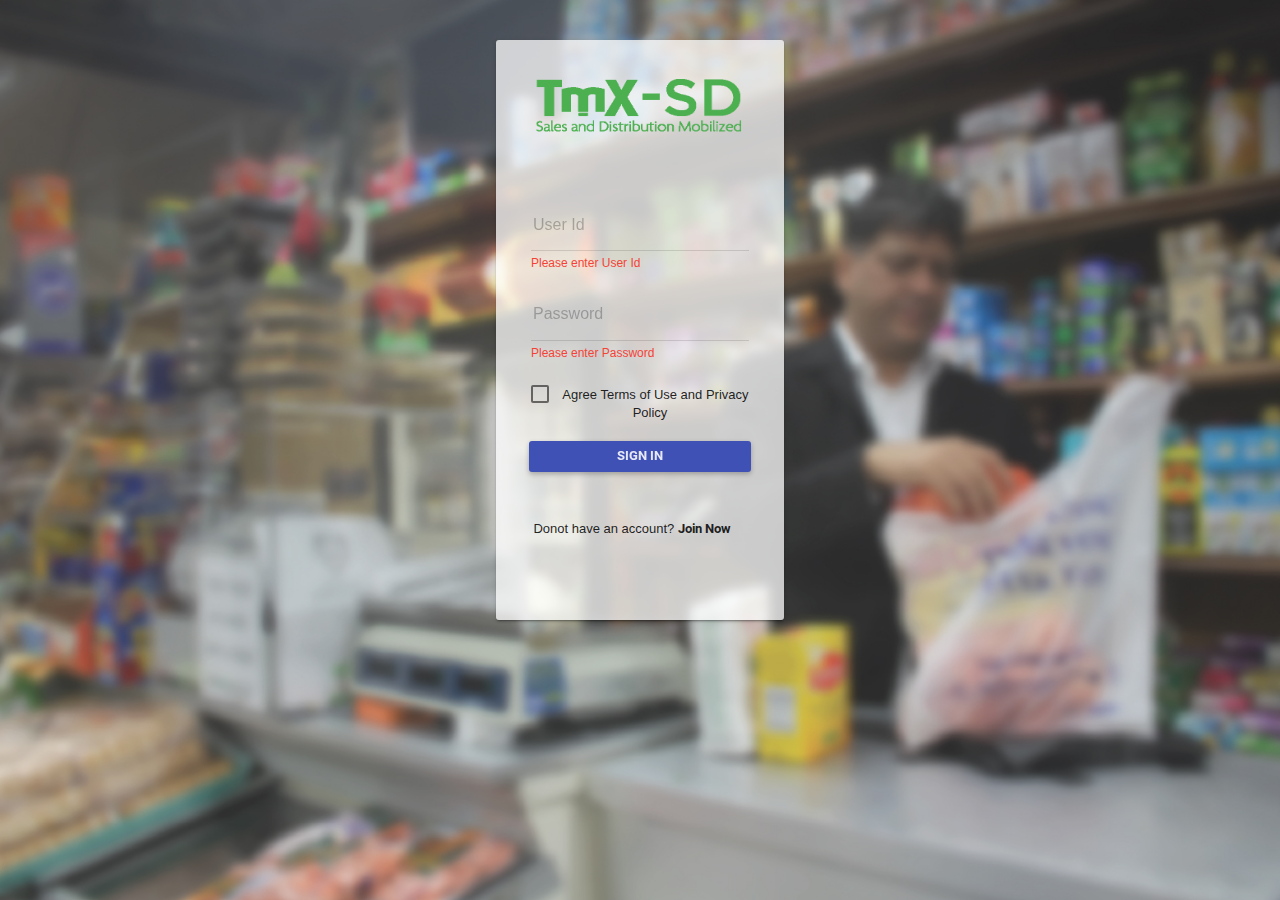
==== html/index.html @ ca8d236c "TMXUX Master File" ====
<!DOCTYPE html>
<html >

<head>
  <meta charset="utf-8" />
  <title>TMX | Responsive Web Admin App with AngularJS And Bootstrap</title>
  <meta name="description" content="app, web app, responsive, responsive layout, admin, admin panel, admin dashboard, flat, flat ui, ui kit, AngularJS, ui route, charts, widgets, components" />
  <meta name="viewport" content="width=device-width, initial-scale=1, maximum-scale=1" />


  <link rel="stylesheet" href="libs/assets/animate.css/animate.css" type="text/css" />
  <link rel="stylesheet" href="libs/assets/font-awesome/css/font-awesome.css" type="text/css" />
  <link rel="stylesheet" href="libs/jquery/waves/dist/waves.css" type="text/css" />


<script src= "scripts/angular.js"></script>
<script src= "scripts/angular-material.js"></script>
<script src= "scripts/angular-messages.js"></script>
<script src= "scripts/angular-animate.js"></script>
<script src= "scripts/angular-aria.js"></script>
  <link rel="stylesheet" href="styles/material-design-icons.css" type="text/css" />
  <link rel="stylesheet" href="styles/app.min.css" type="text/css" />
  <link rel="stylesheet" href="styles/angular-material.css" type="text/css" />

<script>
	angular.module('demoApp', ['ngMaterial', 'ngMessages'])

  /**
   *  Simple controller to build a `user` data model
   *  that will be used to databinding with `<tf-float>` directives
   */
  .controller('DemoController', function($scope) {$scope.project = {
       title:     "Technical Program Manager",
       email:     "ipsum@lorem.com",
       firstName: "",
       lastName:  "" ,
       company:   "Google" ,
       address:   "1600 Amphitheatre Pkwy" ,
       city:      "Mountain View" ,
       state:     "CA" ,
       country:   "USA" ,
       postalCode : "94043",
	   rate : ""
    };
  })
		
		
	</script>
</head>

<body ng-app="demoApp" ng-controller="DemoController" style="background: url(images/BG_shopkeeper.jpg) no-repeat top center fixed transparent; background-size: cover;">
<div class="app">
 <!-- <div  style="background: url(images/TmX-salesman.png) no-repeat; background-size: 100% 100%;background-position: center center;float:left">
  
        
        <span class="m-l inline" ></span>

    </div>
-->
  <div class="center-block w-xxl w-auto-xs p-v-md">
    <div class="p-lg panel md-whiteframe-z1 text-color m" id="mainsignindiv" style="background-color: rgba(255,255,255,0.74); display:none;">
	
	    <div class="navbar" style="background: url(images/logo-login.png) no-repeat; background-size: 100% 100%;background-position: center center;">
  
        
        <span class="m-l inline" ></span>

    </div>
      <div  class="m-b text-sm">
      <!--<button md-ink-ripple class="md-btn md-raised m-b btn-fw blue">Blue</button>-->
	  
      <div class="p-v-lg text-center">
	  
      <div id="signin" name = "sign up">  
         <form name="myform2" action="settings.html" >
         <br>
        <md-input-container>
			<label style = "text-align: left; float: left; font-size:medium;">User Id</label>
			<input type="text" name="useridsignin" ng-model="project.useridsignin" tabindex="0" required minlength="6" maxLength="12" />
			<div ng-messages="myform2.useridsignin.$error">
				<div ng-message="required">Please enter User Id</div>
				<div ng-message="minlength">Minimum 6 characters required</div>
			</div>
		</md-input-container>
		
        <md-input-container>
			<label style = "text-align: left; float: left;font-size:medium;">Password</label>
			<input type="password" name="passwordsignin" ng-model="project.passwordsignin" tabindex="0" required minlength="8" maxLength="12" />
			<div ng-messages="myform2.passwordsignin.$error">
				<div ng-message="required">Please enter Password</div>
				<div ng-message="minlength">Minimum 8 characters required</div>
			</div>
		</md-input-container>
		<br>
        <div class="m-b-md">
          <label class="md-check">
            <input type="checkbox" ng-model="agree" required><i class="indigo"></i> <a href> Agree Terms of Use and Privacy Policy</a>
          </label>
          <div class="md-form-group">
           <button type = "submit" md-ink-ripple  class="md-btn md-raised indigo btn-block p-h-md" style="width: 100%;">Sign In </button>
           </div>
        </div>
       </form>

	    <div>Donot have an account? <a href="" data-toggle="modal" data-target="#myModal" onclick="reset()"><b>Join Now</b></a> <button ui-sref="access.signin" class="md-btn"></button>
      
	  </div>
       </div> 
    </div>
      </div>

      
  </div>
<div class="modal" id="myModal1" role="dialog" aria-hidden="true">
	 <div class="modal-dialog">
                <div class="modal-content">
					<div class="modal-header green">
						<button type="button" class="close" data-dismiss="modal" aria-label="Close"><span aria-hidden="true">&times;</span></button>
						<h4 class="modal-title">Activation Code</h4>
					</div>
					<div>
							 <md-tabs md-dynamic-height md-border-bottom md-stretch-tabs md-selected="0">
								<md-content class="md-padding">
								
									<div id="activationcode" name = "sign up" style= "display:block" >   
												 <form name="myform3" class="ng-valid-max ng-dirty ng-valid-parse ng-valid-md-maxlength ng-valid-number ng-invalid ng-valid-min ng-invalid-required">
													 <br>
												   <md-input-container>
														<label style = "text-align: left; float: left;">Activation Code</label>
														<input type="text" name="companyname" ng-model="project.name" tabindex="0" required/>
														<div ng-messages="myform.companyname.$error">
															<div ng-message="required">Please enter Activation Code</div>
														</div>
													</md-input-container>
													 <div style="text-align:center;"><br>
													   <button type = "submit" md-ink-ripple data-toggle="modal" data-target="#myModal1" class="md-btn md-raised indogo btn-block p-h-md" style="display:inline; height: 20%; width: 70%;">Sign Up </button>
													  </div>
													  </form>
								
								</md-content>
							</md-tabs>
								
					</div>
				</div>
	</div>
</div>
</div>
 <div class="modal fade" id="myModal" role="dialog" aria-hidden="true">
              <div class="modal-dialog modal-sm" >
                <div class="modal-content">
                  <div class="modal-header green">
                    <button type="button" class="close" data-dismiss="modal" aria-label="Close"><span aria-hidden="true">&times;</span></button>
                    <h4 class="modal-title">Sign Up</h4>
                  </div>
                  <div>
                   
					
						    	     <md-tabs md-dynamic-height md-border-bottom md-stretch-tabs md-selected="0">
											 
												<md-content class="md-padding">
												<div id="signupwithcompany" name = "sign up" style= "display:block" >   
												 <form name="myform" class="ng-valid-max ng-dirty ng-valid-parse ng-valid-md-maxlength ng-valid-number ng-invalid ng-valid-min ng-invalid-required" onsubmit="showactivation()">
													 <br>
												   <md-input-container>
														<label style = "text-align: left; float: left; font-size: medium;">Company Name</label>
														<input type="text" name="companyname" ng-model="project.name" tabindex="0" required/>
														<div ng-messages="myform.companyname.$error">
															<div ng-message="required">Please enter company name</div>
														</div>
													</md-input-container>
												
													
													<md-input-container>
														<label style = "text-align: left; float: left; font-size: medium;">User Id</label>
														<input type="text" name="userid" ng-model="project.userid" tabindex="0" required minlength="6" maxLength="12" />
														<div ng-messages="myform.userid.$error">
															<div ng-message="required">Please enter user Id</div>
															<div ng-message="minlength">Minimum 6 characters required</div>
														</div>
													</md-input-container>
												
													
													<md-input-container>
														<label style = "text-align: left; float: left; font-size: medium;">Password</label>
														<input type="password" name="password" ng-model="project.password" tabindex="0" required minlength="8" maxLength="12" />
														<div ng-messages="myform.password.$error">
															<div ng-message="required">Please enter password</div>
															<div ng-message="minlength">Minimum 8 characters required</div>
														</div>
													</md-input-container>
													
													
													<md-input-container>
														<label style = "text-align: left; float: left; font-size: medium;">FirstName</label>
														<input type="text" name="firstname" ng-model="project.firstName" tabindex="0" required/>
														<div ng-messages="myform.firstname.$error">
															<div ng-message="required">Please enter FirstName</div>
														</div>
													</md-input-container>
													
													
												   <md-input-container>
														<label style = "text-align: left; float: left; font-size: medium;">LastName</label>
														<input type="text" name="lastname" ng-model="project.lastName" tabindex="0" required/>
														<div ng-messages="myform.lastname.$error">
															<div ng-message="required">Please enter LastName</div>
														</div>
													</md-input-container>
												
													
												   <md-input-container>
														<label style = "text-align: left; float: left; font-size: medium;">Phone No</label>
														<input type="text" name="phoneno" ng-model="project.phoneno" tabindex="0"required/>
														<div ng-messages="myform.phoneno.$error">
															<div ng-message="required">Please enter Phone No</div>
														</div>
													</md-input-container>
													<br>
													
													<div class="m-b-md">
													  <label class="md-check">
														<input type="checkbox" ng-model="agree" required><i class="indigo"></i> <a href style="font-size: 13px;"> Agree Terms of Use and Privacy Policy</a>
													  </label>
													  <div style="text-align:center;"><br>
													   <button type = "submit" md-ink-ripple class="md-btn md-raised indigo btn-block p-h-md" style="display:inline; font-size:13px; width: 70%;">Sign Up </button>
													   </div>
													</div>
												</form>
												<div style="text-align:center;">- OR -</div><br>
												<div style="text-align:center;">
												 <button md-ink-ripple onclick="ToggleFormSocial()" class="md-btn md-raised indigo btn-block p-h-md" style="background-image: url(images/signinfb.png);
													background-repeat: round; color: transparent;  width: 70%">
													Facebook Signin
												</button>
												</div>
												</div>
												
												
											<div id="signupwithsocial" name = "sign up" style= "display:none" >  
												 <form name="myform1" class="ng-valid-max ng-dirty ng-valid-parse ng-valid-md-maxlength ng-valid-number ng-invalid ng-valid-min ng-invalid-required" onsubmit="showactivation()">
												<br>
												  <div class="m-b-md">
													<img style="border-radius:40px; width:100px; height:100px; margin:0px auto;display:block;"src="images\pic_mountain.jpg" alt="Mountain View">
												</div>
												<md-input-container>
													<label style = "text-align: left; float: left; font-size: medium;">Company Name</label>
													<input type="text" name="companynameSocialForm" ng-model="project.companynameSocialForm" tabindex="0" required/>
													<div ng-messages="myform1.companynameSocialForm.$error">
														<div ng-message="required">Please enter Company Name</div>
													</div>
												</md-input-container>
												
												
												<md-input-container>
													<label style = "text-align: left; float: left; font-size: medium;">Phone No</label>
													<input type="text" name="phonenoSocialForm" ng-model="project.phonenoSocialForm" tabindex="0" required/>
													<div ng-messages="myform1.phonenoSocialForm.$error">
														<div ng-message="required">Please enter Phone No</div>
													</div>
												</md-input-container>
												
												
											   <br>
												<div class="m-b-md">
												  <label class="md-check">
													<input type="checkbox" ng-model="agree" required><i class="indigo"></i> <a href style="font-size: 13px;"> Agree Terms of Use and Privacy Policy</a>
												  </label>
												   <div style="text-align:center;"><br>
													   <button type = "submit" md-ink-ripple  class="md-btn md-raised indigo btn-block p-h-md" style="display:inline; font-size:13px; width: 70%;">Sign Up</button>
													</div>
												</div>
											   </form>
											</div>
											
											<div id="activationcode1" name = "sign up" style= "display:none" >   
												 <form name="myform3" class="ng-valid-max ng-dirty ng-valid-parse ng-valid-md-maxlength ng-valid-number ng-invalid ng-valid-min ng-invalid-required" >
													 <br>
												   <md-input-container>
														<label style = "text-align: left; float: left;  font-size: medium;">Activation Code</label>
														<input type="text" name="companyname" ng-model="project.activationcode" tabindex="0" required/>
														<div ng-messages="myform.companyname.$error">
															<div ng-message="required">Please enter Activation Code</div>
														</div>
													</md-input-container>
													 <div style="text-align:center;"><br>
													   <button md-ink-ripple class="md-btn md-raised indigo btn-block p-h-md" style="display:inline; font-size:13px; width: 70%;">Enter </button>
													  </div>
													 </form>
											</div>
								
								</md-content>
							</md-tabs>
								
			
												
										</div><!--final div -->
											
     
												 
												 </md-content>
											
											</md-tabs>
										 
 
					
						 
				
				    </div>
				
                
                </div>
          </div>
            
</div>


    



</div>

<script src="scripts/app.min.js"></script>
<script>
//alert("here");
   document.getElementById('mainsignindiv').style.display = 'block';
  function ToggleForm()
  {
   
      
    if(document.getElementById('signupwithcompany').style.display == 'none')
    {
     
      document.getElementById('signupwithcompany').style.display = 'block';
      document.getElementById('signupwithsocial').style.display = 'none';
      document.getElementById('signin').style.display = 'none'
    }
    else
      document.getElementById('signupwithcompany').style.display = 'none';
  }
  function ToggleFormSocial()
  {
   
    if(document.getElementById('signupwithsocial').style.display == 'none')
    {
     
      document.getElementById('signupwithsocial').style.display = 'block';
      document.getElementById('signupwithcompany').style.display = 'none';
      //document.getElementById('signin').style.display = 'none'
    }
    else
      document.getElementById('signupwithsocial').style.display = 'none';
  }
  function ToggleFormSignIn()
  {
   
    if(document.getElementById('signin').style.display == 'none')
    {
     
      document.getElementById('signin').style.display = 'block';
      document.getElementById('signupwithcompany').style.display = 'none';
      document.getElementById('signupwithsocial').style.display = 'none'
    }
    else
      document.getElementById('signin').style.display = 'none';
  }
  function showactivation()
  {
   
   
		document.getElementById('activationcode1').style.display = 'block';
      document.getElementById('signin').style.display = 'block';
      document.getElementById('signupwithcompany').style.display = 'none';
      document.getElementById('signupwithsocial').style.display = 'none';
	  
   
  }
  
  function reset()
  {
  //alert("here");
		document.getElementById('activationcode1').style.display = 'none';
      document.getElementById('signin').style.display = 'block';
      document.getElementById('signupwithcompany').style.display = 'block';
      document.getElementById('signupwithsocial').style.display = 'none';
  }
</script>

</body>

<!-- Mirrored from flatfull.com/themes/materil/html/signup.html by HTTrack Website Copier/3.x [XR&CO'2014], Thu, 16 Jul 2015 08:23:00 GMT -->
</html>
---- html/libs/jquery/waves/dist/waves.css ----
/*!
 * Waves v0.7.1
 * http://fian.my.id/Waves 
 * 
 * Copyright 2014 Alfiana E. Sibuea and other contributors 
 * Released under the MIT license 
 * https://github.com/fians/Waves/blob/master/LICENSE 
 */
.waves-effect {
  position: relative;
  cursor: pointer;
  display: inline-block;
  overflow: hidden;
  -webkit-user-select: none;
  -moz-user-select: none;
  -ms-user-select: none;
  user-select: none;
  -webkit-tap-highlight-color: transparent;
}
.waves-effect .waves-ripple {
  position: absolute;
  border-radius: 50%;
  width: 100px;
  height: 100px;
  margin-top: -50px;
  margin-left: -50px;
  opacity: 0;
  background: rgba(0, 0, 0, 0.2);
  background: -webkit-radial-gradient(rgba(0, 0, 0, 0.2) 0, rgba(0, 0, 0, 0.3) 40%, rgba(0, 0, 0, 0.4) 50%, rgba(0, 0, 0, 0.5) 60%, rgba(255, 255, 255, 0) 70%);
  background: -o-radial-gradient(rgba(0, 0, 0, 0.2) 0, rgba(0, 0, 0, 0.3) 40%, rgba(0, 0, 0, 0.4) 50%, rgba(0, 0, 0, 0.5) 60%, rgba(255, 255, 255, 0) 70%);
  background: -moz-radial-gradient(rgba(0, 0, 0, 0.2) 0, rgba(0, 0, 0, 0.3) 40%, rgba(0, 0, 0, 0.4) 50%, rgba(0, 0, 0, 0.5) 60%, rgba(255, 255, 255, 0) 70%);
  background: radial-gradient(rgba(0, 0, 0, 0.2) 0, rgba(0, 0, 0, 0.3) 40%, rgba(0, 0, 0, 0.4) 50%, rgba(0, 0, 0, 0.5) 60%, rgba(255, 255, 255, 0) 70%);
  -webkit-transition: all 0.5s ease-out;
  -moz-transition: all 0.5s ease-out;
  -o-transition: all 0.5s ease-out;
  transition: all 0.5s ease-out;
  -webkit-transition-property: -webkit-transform, opacity;
  -moz-transition-property: -moz-transform, opacity;
  -o-transition-property: -o-transform, opacity;
  transition-property: transform, opacity;
  -webkit-transform: scale(0) translate(0, 0);
  -moz-transform: scale(0) translate(0, 0);
  -ms-transform: scale(0) translate(0, 0);
  -o-transform: scale(0) translate(0, 0);
  transform: scale(0) translate(0, 0);
  pointer-events: none;
}
.waves-effect.waves-light .waves-ripple {
  background: rgba(255, 255, 255, 0.4);
  background: -webkit-radial-gradient(rgba(255, 255, 255, 0.2) 0, rgba(255, 255, 255, 0.3) 40%, rgba(255, 255, 255, 0.4) 50%, rgba(255, 255, 255, 0.5) 60%, rgba(255, 255, 255, 0) 70%);
  background: -o-radial-gradient(rgba(255, 255, 255, 0.2) 0, rgba(255, 255, 255, 0.3) 40%, rgba(255, 255, 255, 0.4) 50%, rgba(255, 255, 255, 0.5) 60%, rgba(255, 255, 255, 0) 70%);
  background: -moz-radial-gradient(rgba(255, 255, 255, 0.2) 0, rgba(255, 255, 255, 0.3) 40%, rgba(255, 255, 255, 0.4) 50%, rgba(255, 255, 255, 0.5) 60%, rgba(255, 255, 255, 0) 70%);
  background: radial-gradient(rgba(255, 255, 255, 0.2) 0, rgba(255, 255, 255, 0.3) 40%, rgba(255, 255, 255, 0.4) 50%, rgba(255, 255, 255, 0.5) 60%, rgba(255, 255, 255, 0) 70%);
}
.waves-effect.waves-classic .waves-ripple {
  background: rgba(0, 0, 0, 0.2);
}
.waves-effect.waves-classic.waves-light .waves-ripple {
  background: rgba(255, 255, 255, 0.4);
}
.waves-notransition {
  -webkit-transition: none !important;
  -moz-transition: none !important;
  -o-transition: none !important;
  transition: none !important;
}
.waves-button,
.waves-circle {
  -webkit-transform: translateZ(0);
  -moz-transform: translateZ(0);
  -ms-transform: translateZ(0);
  -o-transform: translateZ(0);
  transform: translateZ(0);
  -webkit-mask-image: -webkit-radial-gradient(circle, #ffffff 100%, #000000 100%);
}
.waves-button,
.waves-button:hover,
.waves-button:visited,
.waves-button-input {
  white-space: nowrap;
  vertical-align: middle;
  cursor: pointer;
  border: none;
  outline: none;
  color: inherit;
  background-color: rgba(0, 0, 0, 0);
  font-size: 1em;
  line-height: 1em;
  text-align: center;
  text-decoration: none;
  z-index: 1;
}
.waves-button {
  padding: 0.85em 1.1em;
  border-radius: 0.2em;
}
.waves-button-input {
  margin: 0;
  padding: 0.85em 1.1em;
}
.waves-input-wrapper {
  border-radius: 0.2em;
  vertical-align: bottom;
}
.waves-input-wrapper.waves-button {
  padding: 0;
}
.waves-input-wrapper .waves-button-input {
  position: relative;
  top: 0;
  left: 0;
  z-index: 1;
}
.waves-circle {
  text-align: center;
  width: 2.5em;
  height: 2.5em;
  line-height: 2.5em;
  border-radius: 50%;
}
.waves-float {
  -webkit-mask-image: none;
  -webkit-box-shadow: 0px 1px 1.5px 1px rgba(0, 0, 0, 0.12);
  box-shadow: 0px 1px 1.5px 1px rgba(0, 0, 0, 0.12);
  -webkit-transition: all 300ms;
  -moz-transition: all 300ms;
  -o-transition: all 300ms;
  transition: all 300ms;
}
.waves-float:active {
  -webkit-box-shadow: 0px 8px 20px 1px rgba(0, 0, 0, 0.3);
  box-shadow: 0px 8px 20px 1px rgba(0, 0, 0, 0.3);
}
.waves-block {
  display: block;
}
/* Firefox Bug: link not triggered */
a.waves-effect .waves-ripple {
  z-index: -1;
}
---- html/styles/material-design-icons.css ----
@font-face {
  font-family: "Material-Design-Icons";
  font-style: normal;
  font-weight: normal;
  src: url("../fonts/Material-Design-Icons0ae1.eot?-g7cqhn");
  src: url("../fonts/Material-Design-Iconsd41d.eot?#iefix-g7cqhn") format("embedded-opentype"), url("../fonts/Material-Design-Icons0ae1.woff?-g7cqhn") format("woff"), url("../fonts/Material-Design-Icons0ae1.ttf?-g7cqhn") format("truetype"), url("../fonts/Material-Design-Icons0ae1.svg?-g7cqhn#Material-Design-Icons") format("svg");
}

[class^="mdi-"],
[class*=" mdi-"] {
  font-family: "Material-Design-Icons";
  -webkit-font-smoothing: antialiased;
  font-style: normal;
  font-weight: normal;
  line-height: 1;
  text-transform: none;
  speak: none;
  font-variant: normal;
  -moz-osx-font-smoothing: grayscale;
}

.mdi-action-3d-rotation:before {
  content: "\e600";
}

.mdi-action-accessibility:before {
  content: "\e601";
}

.mdi-action-account-balance:before {
  content: "\e602";
}

.mdi-action-account-balance-wallet:before {
  content: "\e603";
}

.mdi-action-account-box:before {
  content: "\e604";
}

.mdi-action-account-child:before {
  content: "\e605";
}

.mdi-action-account-circle:before {
  content: "\e606";
}

.mdi-action-add-shopping-cart:before {
  content: "\e607";
}

.mdi-action-alarm:before {
  content: "\e608";
}

.mdi-action-alarm-add:before {
  content: "\e609";
}

.mdi-action-alarm-off:before {
  content: "\e60a";
}

.mdi-action-alarm-on:before {
  content: "\e60b";
}

.mdi-action-android:before {
  content: "\e60c";
}

.mdi-action-announcement:before {
  content: "\e60d";
}

.mdi-action-aspect-ratio:before {
  content: "\e60e";
}

.mdi-action-assessment:before {
  content: "\e60f";
}

.mdi-action-assignment:before {
  content: "\e610";
}

.mdi-action-assignment-ind:before {
  content: "\e611";
}

.mdi-action-assignment-late:before {
  content: "\e612";
}

.mdi-action-assignment-return:before {
  content: "\e613";
}

.mdi-action-assignment-returned:before {
  content: "\e614";
}

.mdi-action-assignment-turned-in:before {
  content: "\e615";
}

.mdi-action-autorenew:before {
  content: "\e616";
}

.mdi-action-backup:before {
  content: "\e617";
}

.mdi-action-book:before {
  content: "\e618";
}

.mdi-action-bookmark:before {
  content: "\e619";
}

.mdi-action-bookmark-outline:before {
  content: "\e61a";
}

.mdi-action-bug-report:before {
  content: "\e61b";
}

.mdi-action-cached:before {
  content: "\e61c";
}

.mdi-action-class:before {
  content: "\e61d";
}

.mdi-action-credit-card:before {
  content: "\e61e";
}

.mdi-action-dashboard:before {
  content: "\e61f";
}

.mdi-action-delete:before {
  content: "\e620";
}

.mdi-action-description:before {
  content: "\e621";
}

.mdi-action-dns:before {
  content: "\e622";
}

.mdi-action-done:before {
  content: "\e623";
}

.mdi-action-done-all:before {
  content: "\e624";
}

.mdi-action-event:before {
  content: "\e625";
}

.mdi-action-exit-to-app:before {
  content: "\e626";
}

.mdi-action-explore:before {
  content: "\e627";
}

.mdi-action-extension:before {
  content: "\e628";
}

.mdi-action-face-unlock:before {
  content: "\e629";
}

.mdi-action-favorite:before {
  content: "\e62a";
}

.mdi-action-favorite-outline:before {
  content: "\e62b";
}

.mdi-action-find-in-page:before {
  content: "\e62c";
}

.mdi-action-find-replace:before {
  content: "\e62d";
}

.mdi-action-flip-to-back:before {
  content: "\e62e";
}

.mdi-action-flip-to-front:before {
  content: "\e62f";
}

.mdi-action-get-app:before {
  content: "\e630";
}

.mdi-action-grade:before {
  content: "\e631";
}

.mdi-action-group-work:before {
  content: "\e632";
}

.mdi-action-help:before {
  content: "\e633";
}

.mdi-action-highlight-remove:before {
  content: "\e634";
}

.mdi-action-history:before {
  content: "\e635";
}

.mdi-action-home:before {
  content: "\e636";
}

.mdi-action-https:before {
  content: "\e637";
}

.mdi-action-info:before {
  content: "\e638";
}

.mdi-action-info-outline:before {
  content: "\e639";
}

.mdi-action-input:before {
  content: "\e63a";
}

.mdi-action-invert-colors:before {
  content: "\e63b";
}

.mdi-action-label:before {
  content: "\e63c";
}

.mdi-action-label-outline:before {
  content: "\e63d";
}

.mdi-action-language:before {
  content: "\e63e";
}

.mdi-action-launch:before {
  content: "\e63f";
}

.mdi-action-list:before {
  content: "\e640";
}

.mdi-action-lock:before {
  content: "\e641";
}

.mdi-action-lock-open:before {
  content: "\e642";
}

.mdi-action-lock-outline:before {
  content: "\e643";
}

.mdi-action-loyalty:before {
  content: "\e644";
}

.mdi-action-markunread-mailbox:before {
  content: "\e645";
}

.mdi-action-note-add:before {
  content: "\e646";
}

.mdi-action-open-in-browser:before {
  content: "\e647";
}

.mdi-action-open-in-new:before {
  content: "\e648";
}

.mdi-action-open-with:before {
  content: "\e649";
}

.mdi-action-pageview:before {
  content: "\e64a";
}

.mdi-action-payment:before {
  content: "\e64b";
}

.mdi-action-perm-camera-mic:before {
  content: "\e64c";
}

.mdi-action-perm-contact-cal:before {
  content: "\e64d";
}

.mdi-action-perm-data-setting:before {
  content: "\e64e";
}

.mdi-action-perm-device-info:before {
  content: "\e64f";
}

.mdi-action-perm-identity:before {
  content: "\e650";
}

.mdi-action-perm-media:before {
  content: "\e651";
}

.mdi-action-perm-phone-msg:before {
  content: "\e652";
}

.mdi-action-perm-scan-wifi:before {
  content: "\e653";
}

.mdi-action-picture-in-picture:before {
  content: "\e654";
}

.mdi-action-polymer:before {
  content: "\e655";
}

.mdi-action-print:before {
  content: "\e656";
}

.mdi-action-query-builder:before {
  content: "\e657";
}

.mdi-action-question-answer:before {
  content: "\e658";
}

.mdi-action-receipt:before {
  content: "\e659";
}

.mdi-action-redeem:before {
  content: "\e65a";
}

.mdi-action-report-problem:before {
  content: "\e65b";
}

.mdi-action-restore:before {
  content: "\e65c";
}

.mdi-action-room:before {
  content: "\e65d";
}

.mdi-action-schedule:before {
  content: "\e65e";
}

.mdi-action-search:before {
  content: "\e65f";
}

.mdi-action-settings:before {
  content: "\e660";
}

.mdi-action-settings-applications:before {
  content: "\e661";
}

.mdi-action-settings-backup-restore:before {
  content: "\e662";
}

.mdi-action-settings-bluetooth:before {
  content: "\e663";
}

.mdi-action-settings-cell:before {
  content: "\e664";
}

.mdi-action-settings-display:before {
  content: "\e665";
}

.mdi-action-settings-ethernet:before {
  content: "\e666";
}

.mdi-action-settings-input-antenna:before {
  content: "\e667";
}

.mdi-action-settings-input-component:before {
  content: "\e668";
}

.mdi-action-settings-input-composite:before {
  content: "\e669";
}

.mdi-action-settings-input-hdmi:before {
  content: "\e66a";
}

.mdi-action-settings-input-svideo:before {
  content: "\e66b";
}

.mdi-action-settings-overscan:before {
  content: "\e66c";
}

.mdi-action-settings-phone:before {
  content: "\e66d";
}

.mdi-action-settings-power:before {
  content: "\e66e";
}

.mdi-action-settings-remote:before {
  content: "\e66f";
}

.mdi-action-settings-voice:before {
  content: "\e670";
}

.mdi-action-shop:before {
  content: "\e671";
}

.mdi-action-shopping-basket:before {
  content: "\e672";
}

.mdi-action-shopping-cart:before {
  content: "\e673";
}

.mdi-action-shop-two:before {
  content: "\e674";
}

.mdi-action-speaker-notes:before {
  content: "\e675";
}

.mdi-action-spellcheck:before {
  content: "\e676";
}

.mdi-action-star-rate:before {
  content: "\e677";
}

.mdi-action-stars:before {
  content: "\e678";
}

.mdi-action-store:before {
  content: "\e679";
}

.mdi-action-subject:before {
  content: "\e67a";
}

.mdi-action-swap-horiz:before {
  content: "\e67b";
}

.mdi-action-swap-vert:before {
  content: "\e67c";
}

.mdi-action-swap-vert-circle:before {
  content: "\e67d";
}

.mdi-action-system-update-tv:before {
  content: "\e67e";
}

.mdi-action-tab:before {
  content: "\e67f";
}

.mdi-action-tab-unselected:before {
  content: "\e680";
}

.mdi-action-theaters:before {
  content: "\e681";
}

.mdi-action-thumb-down:before {
  content: "\e682";
}

.mdi-action-thumbs-up-down:before {
  content: "\e683";
}

.mdi-action-thumb-up:before {
  content: "\e684";
}

.mdi-action-toc:before {
  content: "\e685";
}

.mdi-action-today:before {
  content: "\e686";
}

.mdi-action-track-changes:before {
  content: "\e687";
}

.mdi-action-translate:before {
  content: "\e688";
}

.mdi-action-trending-down:before {
  content: "\e689";
}

.mdi-action-trending-neutral:before {
  content: "\e68a";
}

.mdi-action-trending-up:before {
  content: "\e68b";
}

.mdi-action-turned-in:before {
  content: "\e68c";
}

.mdi-action-turned-in-not:before {
  content: "\e68d";
}

.mdi-action-verified-user:before {
  content: "\e68e";
}

.mdi-action-view-agenda:before {
  content: "\e68f";
}

.mdi-action-view-array:before {
  content: "\e690";
}

.mdi-action-view-carousel:before {
  content: "\e691";
}

.mdi-action-view-column:before {
  content: "\e692";
}

.mdi-action-view-day:before {
  content: "\e693";
}

.mdi-action-view-headline:before {
  content: "\e694";
}

.mdi-action-view-list:before {
  content: "\e695";
}

.mdi-action-view-module:before {
  content: "\e696";
}

.mdi-action-view-quilt:before {
  content: "\e697";
}

.mdi-action-view-stream:before {
  content: "\e698";
}

.mdi-action-view-week:before {
  content: "\e699";
}

.mdi-action-visibility:before {
  content: "\e69a";
}

.mdi-action-visibility-off:before {
  content: "\e69b";
}

.mdi-action-wallet-giftcard:before {
  content: "\e69c";
}

.mdi-action-wallet-membership:before {
  content: "\e69d";
}

.mdi-action-wallet-travel:before {
  content: "\e69e";
}

.mdi-action-work:before {
  content: "\e69f";
}

.mdi-alert-error:before {
  content: "\e6a0";
}

.mdi-alert-warning:before {
  content: "\e6a1";
}

.mdi-av-album:before {
  content: "\e6a2";
}

.mdi-av-timer:before {
  content: "\e6a3";
}

.mdi-av-closed-caption:before {
  content: "\e6a4";
}

.mdi-av-equalizer:before {
  content: "\e6a5";
}

.mdi-av-explicit:before {
  content: "\e6a6";
}

.mdi-av-fast-forward:before {
  content: "\e6a7";
}

.mdi-av-fast-rewind:before {
  content: "\e6a8";
}

.mdi-av-games:before {
  content: "\e6a9";
}

.mdi-av-hearing:before {
  content: "\e6aa";
}

.mdi-av-high-quality:before {
  content: "\e6ab";
}

.mdi-av-loop:before {
  content: "\e6ac";
}

.mdi-av-mic:before {
  content: "\e6ad";
}

.mdi-av-mic-none:before {
  content: "\e6ae";
}

.mdi-av-mic-off:before {
  content: "\e6af";
}

.mdi-av-movie:before {
  content: "\e6b0";
}

.mdi-av-my-library-add:before {
  content: "\e6b1";
}

.mdi-av-my-library-books:before {
  content: "\e6b2";
}

.mdi-av-my-library-music:before {
  content: "\e6b3";
}

.mdi-av-new-releases:before {
  content: "\e6b4";
}

.mdi-av-not-interested:before {
  content: "\e6b5";
}

.mdi-av-pause:before {
  content: "\e6b6";
}

.mdi-av-pause-circle-fill:before {
  content: "\e6b7";
}

.mdi-av-pause-circle-outline:before {
  content: "\e6b8";
}

.mdi-av-play-arrow:before {
  content: "\e6b9";
}

.mdi-av-play-circle-fill:before {
  content: "\e6ba";
}

.mdi-av-play-circle-outline:before {
  content: "\e6bb";
}

.mdi-av-playlist-add:before {
  content: "\e6bc";
}

.mdi-av-play-shopping-bag:before {
  content: "\e6bd";
}

.mdi-av-queue:before {
  content: "\e6be";
}

.mdi-av-queue-music:before {
  content: "\e6bf";
}

.mdi-av-radio:before {
  content: "\e6c0";
}

.mdi-av-recent-actors:before {
  content: "\e6c1";
}

.mdi-av-repeat:before {
  content: "\e6c2";
}

.mdi-av-repeat-one:before {
  content: "\e6c3";
}

.mdi-av-replay:before {
  content: "\e6c4";
}

.mdi-av-shuffle:before {
  content: "\e6c5";
}

.mdi-av-skip-next:before {
  content: "\e6c6";
}

.mdi-av-skip-previous:before {
  content: "\e6c7";
}

.mdi-av-snooze:before {
  content: "\e6c8";
}

.mdi-av-stop:before {
  content: "\e6c9";
}

.mdi-av-subtitles:before {
  content: "\e6ca";
}

.mdi-av-surround-sound:before {
  content: "\e6cb";
}

.mdi-av-videocam:before {
  content: "\e6cc";
}

.mdi-av-videocam-off:before {
  content: "\e6cd";
}

.mdi-av-video-collection:before {
  content: "\e6ce";
}

.mdi-av-volume-down:before {
  content: "\e6cf";
}

.mdi-av-volume-mute:before {
  content: "\e6d0";
}

.mdi-av-volume-off:before {
  content: "\e6d1";
}

.mdi-av-volume-up:before {
  content: "\e6d2";
}

.mdi-av-web:before {
  content: "\e6d3";
}

.mdi-communication-business:before {
  content: "\e6d4";
}

.mdi-communication-call:before {
  content: "\e6d5";
}

.mdi-communication-call-end:before {
  content: "\e6d6";
}

.mdi-communication-call-made:before {
  content: "\e6d7";
}

.mdi-communication-call-merge:before {
  content: "\e6d8";
}

.mdi-communication-call-missed:before {
  content: "\e6d9";
}

.mdi-communication-call-received:before {
  content: "\e6da";
}

.mdi-communication-call-split:before {
  content: "\e6db";
}

.mdi-communication-chat:before {
  content: "\e6dc";
}

.mdi-communication-clear-all:before {
  content: "\e6dd";
}

.mdi-communication-comment:before {
  content: "\e6de";
}

.mdi-communication-contacts:before {
  content: "\e6df";
}

.mdi-communication-dialer-sip:before {
  content: "\e6e0";
}

.mdi-communication-dialpad:before {
  content: "\e6e1";
}

.mdi-communication-dnd-on:before {
  content: "\e6e2";
}

.mdi-communication-email:before {
  content: "\e6e3";
}

.mdi-communication-forum:before {
  content: "\e6e4";
}

.mdi-communication-import-export:before {
  content: "\e6e5";
}

.mdi-communication-invert-colors-off:before {
  content: "\e6e6";
}

.mdi-communication-invert-colors-on:before {
  content: "\e6e7";
}

.mdi-communication-live-help:before {
  content: "\e6e8";
}

.mdi-communication-location-off:before {
  content: "\e6e9";
}

.mdi-communication-location-on:before {
  content: "\e6ea";
}

.mdi-communication-message:before {
  content: "\e6eb";
}

.mdi-communication-messenger:before {
  content: "\e6ec";
}

.mdi-communication-no-sim:before {
  content: "\e6ed";
}

.mdi-communication-phone:before {
  content: "\e6ee";
}

.mdi-communication-portable-wifi-off:before {
  content: "\e6ef";
}

.mdi-communication-quick-contacts-dialer:before {
  content: "\e6f0";
}

.mdi-communication-quick-contacts-mail:before {
  content: "\e6f1";
}

.mdi-communication-ring-volume:before {
  content: "\e6f2";
}

.mdi-communication-stay-current-landscape:before {
  content: "\e6f3";
}

.mdi-communication-stay-current-portrait:before {
  content: "\e6f4";
}

.mdi-communication-stay-primary-landscape:before {
  content: "\e6f5";
}

.mdi-communication-stay-primary-portrait:before {
  content: "\e6f6";
}

.mdi-communication-swap-calls:before {
  content: "\e6f7";
}

.mdi-communication-textsms:before {
  content: "\e6f8";
}

.mdi-communication-voicemail:before {
  content: "\e6f9";
}

.mdi-communication-vpn-key:before {
  content: "\e6fa";
}

.mdi-content-add:before {
  content: "\e6fb";
}

.mdi-content-add-box:before {
  content: "\e6fc";
}

.mdi-content-add-circle:before {
  content: "\e6fd";
}

.mdi-content-add-circle-outline:before {
  content: "\e6fe";
}

.mdi-content-archive:before {
  content: "\e6ff";
}

.mdi-content-backspace:before {
  content: "\e700";
}

.mdi-content-block:before {
  content: "\e701";
}

.mdi-content-clear:before {
  content: "\e702";
}

.mdi-content-content-copy:before {
  content: "\e703";
}

.mdi-content-content-cut:before {
  content: "\e704";
}

.mdi-content-content-paste:before {
  content: "\e705";
}

.mdi-content-create:before {
  content: "\e706";
}

.mdi-content-drafts:before {
  content: "\e707";
}

.mdi-content-filter-list:before {
  content: "\e708";
}

.mdi-content-flag:before {
  content: "\e709";
}

.mdi-content-forward:before {
  content: "\e70a";
}

.mdi-content-gesture:before {
  content: "\e70b";
}

.mdi-content-inbox:before {
  content: "\e70c";
}

.mdi-content-link:before {
  content: "\e70d";
}

.mdi-content-mail:before {
  content: "\e70e";
}

.mdi-content-markunread:before {
  content: "\e70f";
}

.mdi-content-redo:before {
  content: "\e710";
}

.mdi-content-remove:before {
  content: "\e711";
}

.mdi-content-remove-circle:before {
  content: "\e712";
}

.mdi-content-remove-circle-outline:before {
  content: "\e713";
}

.mdi-content-reply:before {
  content: "\e714";
}

.mdi-content-reply-all:before {
  content: "\e715";
}

.mdi-content-report:before {
  content: "\e716";
}

.mdi-content-save:before {
  content: "\e717";
}

.mdi-content-select-all:before {
  content: "\e718";
}

.mdi-content-send:before {
  content: "\e719";
}

.mdi-content-sort:before {
  content: "\e71a";
}

.mdi-content-text-format:before {
  content: "\e71b";
}

.mdi-content-undo:before {
  content: "\e71c";
}

.mdi-device-access-alarm:before {
  content: "\e71d";
}

.mdi-device-access-alarms:before {
  content: "\e71e";
}

.mdi-device-access-time:before {
  content: "\e71f";
}

.mdi-device-add-alarm:before {
  content: "\e720";
}

.mdi-device-airplanemode-off:before {
  content: "\e721";
}

.mdi-device-airplanemode-on:before {
  content: "\e722";
}

.mdi-device-battery-20:before {
  content: "\e723";
}

.mdi-device-battery-30:before {
  content: "\e724";
}

.mdi-device-battery-50:before {
  content: "\e725";
}

.mdi-device-battery-60:before {
  content: "\e726";
}

.mdi-device-battery-80:before {
  content: "\e727";
}

.mdi-device-battery-90:before {
  content: "\e728";
}

.mdi-device-battery-alert:before {
  content: "\e729";
}

.mdi-device-battery-charging-20:before {
  content: "\e72a";
}

.mdi-device-battery-charging-30:before {
  content: "\e72b";
}

.mdi-device-battery-charging-50:before {
  content: "\e72c";
}

.mdi-device-battery-charging-60:before {
  content: "\e72d";
}

.mdi-device-battery-charging-80:before {
  content: "\e72e";
}

.mdi-device-battery-charging-90:before {
  content: "\e72f";
}

.mdi-device-battery-charging-full:before {
  content: "\e730";
}

.mdi-device-battery-full:before {
  content: "\e731";
}

.mdi-device-battery-std:before {
  content: "\e732";
}

.mdi-device-battery-unknown:before {
  content: "\e733";
}

.mdi-device-bluetooth:before {
  content: "\e734";
}

.mdi-device-bluetooth-connected:before {
  content: "\e735";
}

.mdi-device-bluetooth-disabled:before {
  content: "\e736";
}

.mdi-device-bluetooth-searching:before {
  content: "\e737";
}

.mdi-device-brightness-auto:before {
  content: "\e738";
}

.mdi-device-brightness-high:before {
  content: "\e739";
}

.mdi-device-brightness-low:before {
  content: "\e73a";
}

.mdi-device-brightness-medium:before {
  content: "\e73b";
}

.mdi-device-data-usage:before {
  content: "\e73c";
}

.mdi-device-developer-mode:before {
  content: "\e73d";
}

.mdi-device-devices:before {
  content: "\e73e";
}

.mdi-device-dvr:before {
  content: "\e73f";
}

.mdi-device-gps-fixed:before {
  content: "\e740";
}

.mdi-device-gps-not-fixed:before {
  content: "\e741";
}

.mdi-device-gps-off:before {
  content: "\e742";
}

.mdi-device-location-disabled:before {
  content: "\e743";
}

.mdi-device-location-searching:before {
  content: "\e744";
}

.mdi-device-multitrack-audio:before {
  content: "\e745";
}

.mdi-device-network-cell:before {
  content: "\e746";
}

.mdi-device-network-wifi:before {
  content: "\e747";
}

.mdi-device-nfc:before {
  content: "\e748";
}

.mdi-device-now-wallpaper:before {
  content: "\e749";
}

.mdi-device-now-widgets:before {
  content: "\e74a";
}

.mdi-device-screen-lock-landscape:before {
  content: "\e74b";
}

.mdi-device-screen-lock-portrait:before {
  content: "\e74c";
}

.mdi-device-screen-lock-rotation:before {
  content: "\e74d";
}

.mdi-device-screen-rotation:before {
  content: "\e74e";
}

.mdi-device-sd-storage:before {
  content: "\e74f";
}

.mdi-device-settings-system-daydream:before {
  content: "\e750";
}

.mdi-device-signal-cellular-0-bar:before {
  content: "\e751";
}

.mdi-device-signal-cellular-1-bar:before {
  content: "\e752";
}

.mdi-device-signal-cellular-2-bar:before {
  content: "\e753";
}

.mdi-device-signal-cellular-3-bar:before {
  content: "\e754";
}

.mdi-device-signal-cellular-4-bar:before {
  content: "\e755";
}

.mdi-device-signal-cellular-connected-no-internet-0-bar:before {
  content: "\e756";
}

.mdi-device-signal-cellular-connected-no-internet-1-bar:before {
  content: "\e757";
}

.mdi-device-signal-cellular-connected-no-internet-2-bar:before {
  content: "\e758";
}

.mdi-device-signal-cellular-connected-no-internet-3-bar:before {
  content: "\e759";
}

.mdi-device-signal-cellular-connected-no-internet-4-bar:before {
  content: "\e75a";
}

.mdi-device-signal-cellular-no-sim:before {
  content: "\e75b";
}

.mdi-device-signal-cellular-null:before {
  content: "\e75c";
}

.mdi-device-signal-cellular-off:before {
  content: "\e75d";
}

.mdi-device-signal-wifi-0-bar:before {
  content: "\e75e";
}

.mdi-device-signal-wifi-1-bar:before {
  content: "\e75f";
}

.mdi-device-signal-wifi-2-bar:before {
  content: "\e760";
}

.mdi-device-signal-wifi-3-bar:before {
  content: "\e761";
}

.mdi-device-signal-wifi-4-bar:before {
  content: "\e762";
}

.mdi-device-signal-wifi-off:before {
  content: "\e763";
}

.mdi-device-storage:before {
  content: "\e764";
}

.mdi-device-usb:before {
  content: "\e765";
}

.mdi-device-wifi-lock:before {
  content: "\e766";
}

.mdi-device-wifi-tethering:before {
  content: "\e767";
}

.mdi-editor-attach-file:before {
  content: "\e768";
}

.mdi-editor-attach-money:before {
  content: "\e769";
}

.mdi-editor-border-all:before {
  content: "\e76a";
}

.mdi-editor-border-bottom:before {
  content: "\e76b";
}

.mdi-editor-border-clear:before {
  content: "\e76c";
}

.mdi-editor-border-color:before {
  content: "\e76d";
}

.mdi-editor-border-horizontal:before {
  content: "\e76e";
}

.mdi-editor-border-inner:before {
  content: "\e76f";
}

.mdi-editor-border-left:before {
  content: "\e770";
}

.mdi-editor-border-outer:before {
  content: "\e771";
}

.mdi-editor-border-right:before {
  content: "\e772";
}

.mdi-editor-border-style:before {
  content: "\e773";
}

.mdi-editor-border-top:before {
  content: "\e774";
}

.mdi-editor-border-vertical:before {
  content: "\e775";
}

.mdi-editor-format-align-center:before {
  content: "\e776";
}

.mdi-editor-format-align-justify:before {
  content: "\e777";
}

.mdi-editor-format-align-left:before {
  content: "\e778";
}

.mdi-editor-format-align-right:before {
  content: "\e779";
}

.mdi-editor-format-bold:before {
  content: "\e77a";
}

.mdi-editor-format-clear:before {
  content: "\e77b";
}

.mdi-editor-format-color-fill:before {
  content: "\e77c";
}

.mdi-editor-format-color-reset:before {
  content: "\e77d";
}

.mdi-editor-format-color-text:before {
  content: "\e77e";
}

.mdi-editor-format-indent-decrease:before {
  content: "\e77f";
}

.mdi-editor-format-indent-increase:before {
  content: "\e780";
}

.mdi-editor-format-italic:before {
  content: "\e781";
}

.mdi-editor-format-line-spacing:before {
  content: "\e782";
}

.mdi-editor-format-list-bulleted:before {
  content: "\e783";
}

.mdi-editor-format-list-numbered:before {
  content: "\e784";
}

.mdi-editor-format-paint:before {
  content: "\e785";
}

.mdi-editor-format-quote:before {
  content: "\e786";
}

.mdi-editor-format-size:before {
  content: "\e787";
}

.mdi-editor-format-strikethrough:before {
  content: "\e788";
}

.mdi-editor-format-textdirection-l-to-r:before {
  content: "\e789";
}

.mdi-editor-format-textdirection-r-to-l:before {
  content: "\e78a";
}

.mdi-editor-format-underline:before {
  content: "\e78b";
}

.mdi-editor-functions:before {
  content: "\e78c";
}

.mdi-editor-insert-chart:before {
  content: "\e78d";
}

.mdi-editor-insert-comment:before {
  content: "\e78e";
}

.mdi-editor-insert-drive-file:before {
  content: "\e78f";
}

.mdi-editor-insert-emoticon:before {
  content: "\e790";
}

.mdi-editor-insert-invitation:before {
  content: "\e791";
}

.mdi-editor-insert-link:before {
  content: "\e792";
}

.mdi-editor-insert-photo:before {
  content: "\e793";
}

.mdi-editor-merge-type:before {
  content: "\e794";
}

.mdi-editor-mode-comment:before {
  content: "\e795";
}

.mdi-editor-mode-edit:before {
  content: "\e796";
}

.mdi-editor-publish:before {
  content: "\e797";
}

.mdi-editor-vertical-align-bottom:before {
  content: "\e798";
}

.mdi-editor-vertical-align-center:before {
  content: "\e799";
}

.mdi-editor-vertical-align-top:before {
  content: "\e79a";
}

.mdi-editor-wrap-text:before {
  content: "\e79b";
}

.mdi-file-attachment:before {
  content: "\e79c";
}

.mdi-file-cloud:before {
  content: "\e79d";
}

.mdi-file-cloud-circle:before {
  content: "\e79e";
}

.mdi-file-cloud-done:before {
  content: "\e79f";
}

.mdi-file-cloud-download:before {
  content: "\e7a0";
}

.mdi-file-cloud-off:before {
  content: "\e7a1";
}

.mdi-file-cloud-queue:before {
  content: "\e7a2";
}

.mdi-file-cloud-upload:before {
  content: "\e7a3";
}

.mdi-file-file-download:before {
  content: "\e7a4";
}

.mdi-file-file-upload:before {
  content: "\e7a5";
}

.mdi-file-folder:before {
  content: "\e7a6";
}

.mdi-file-folder-open:before {
  content: "\e7a7";
}

.mdi-file-folder-shared:before {
  content: "\e7a8";
}

.mdi-hardware-cast:before {
  content: "\e7a9";
}

.mdi-hardware-cast-connected:before {
  content: "\e7aa";
}

.mdi-hardware-computer:before {
  content: "\e7ab";
}

.mdi-hardware-desktop-mac:before {
  content: "\e7ac";
}

.mdi-hardware-desktop-windows:before {
  content: "\e7ad";
}

.mdi-hardware-dock:before {
  content: "\e7ae";
}

.mdi-hardware-gamepad:before {
  content: "\e7af";
}

.mdi-hardware-headset:before {
  content: "\e7b0";
}

.mdi-hardware-headset-mic:before {
  content: "\e7b1";
}

.mdi-hardware-keyboard:before {
  content: "\e7b2";
}

.mdi-hardware-keyboard-alt:before {
  content: "\e7b3";
}

.mdi-hardware-keyboard-arrow-down:before {
  content: "\e7b4";
}

.mdi-hardware-keyboard-arrow-left:before {
  content: "\e7b5";
}

.mdi-hardware-keyboard-arrow-right:before {
  content: "\e7b6";
}

.mdi-hardware-keyboard-arrow-up:before {
  content: "\e7b7";
}

.mdi-hardware-keyboard-backspace:before {
  content: "\e7b8";
}

.mdi-hardware-keyboard-capslock:before {
  content: "\e7b9";
}

.mdi-hardware-keyboard-control:before {
  content: "\e7ba";
}

.mdi-hardware-keyboard-hide:before {
  content: "\e7bb";
}

.mdi-hardware-keyboard-return:before {
  content: "\e7bc";
}

.mdi-hardware-keyboard-tab:before {
  content: "\e7bd";
}

.mdi-hardware-keyboard-voice:before {
  content: "\e7be";
}

.mdi-hardware-laptop:before {
  content: "\e7bf";
}

.mdi-hardware-laptop-chromebook:before {
  content: "\e7c0";
}

.mdi-hardware-laptop-mac:before {
  content: "\e7c1";
}

.mdi-hardware-laptop-windows:before {
  content: "\e7c2";
}

.mdi-hardware-memory:before {
  content: "\e7c3";
}

.mdi-hardware-mouse:before {
  content: "\e7c4";
}

.mdi-hardware-phone-android:before {
  content: "\e7c5";
}

.mdi-hardware-phone-iphone:before {
  content: "\e7c6";
}

.mdi-hardware-phonelink:before {
  content: "\e7c7";
}

.mdi-hardware-phonelink-off:before {
  content: "\e7c8";
}

.mdi-hardware-security:before {
  content: "\e7c9";
}

.mdi-hardware-sim-card:before {
  content: "\e7ca";
}

.mdi-hardware-smartphone:before {
  content: "\e7cb";
}

.mdi-hardware-speaker:before {
  content: "\e7cc";
}

.mdi-hardware-tablet:before {
  content: "\e7cd";
}

.mdi-hardware-tablet-android:before {
  content: "\e7ce";
}

.mdi-hardware-tablet-mac:before {
  content: "\e7cf";
}

.mdi-hardware-tv:before {
  content: "\e7d0";
}

.mdi-hardware-watch:before {
  content: "\e7d1";
}

.mdi-image-add-to-photos:before {
  content: "\e7d2";
}

.mdi-image-adjust:before {
  content: "\e7d3";
}

.mdi-image-assistant-photo:before {
  content: "\e7d4";
}

.mdi-image-audiotrack:before {
  content: "\e7d5";
}

.mdi-image-blur-circular:before {
  content: "\e7d6";
}

.mdi-image-blur-linear:before {
  content: "\e7d7";
}

.mdi-image-blur-off:before {
  content: "\e7d8";
}

.mdi-image-blur-on:before {
  content: "\e7d9";
}

.mdi-image-brightness-1:before {
  content: "\e7da";
}

.mdi-image-brightness-2:before {
  content: "\e7db";
}

.mdi-image-brightness-3:before {
  content: "\e7dc";
}

.mdi-image-brightness-4:before {
  content: "\e7dd";
}

.mdi-image-brightness-5:before {
  content: "\e7de";
}

.mdi-image-brightness-6:before {
  content: "\e7df";
}

.mdi-image-brightness-7:before {
  content: "\e7e0";
}

.mdi-image-brush:before {
  content: "\e7e1";
}

.mdi-image-camera:before {
  content: "\e7e2";
}

.mdi-image-camera-alt:before {
  content: "\e7e3";
}

.mdi-image-camera-front:before {
  content: "\e7e4";
}

.mdi-image-camera-rear:before {
  content: "\e7e5";
}

.mdi-image-camera-roll:before {
  content: "\e7e6";
}

.mdi-image-center-focus-strong:before {
  content: "\e7e7";
}

.mdi-image-center-focus-weak:before {
  content: "\e7e8";
}

.mdi-image-collections:before {
  content: "\e7e9";
}

.mdi-image-colorize:before {
  content: "\e7ea";
}

.mdi-image-color-lens:before {
  content: "\e7eb";
}

.mdi-image-compare:before {
  content: "\e7ec";
}

.mdi-image-control-point:before {
  content: "\e7ed";
}

.mdi-image-control-point-duplicate:before {
  content: "\e7ee";
}

.mdi-image-crop:before {
  content: "\e7ef";
}

.mdi-image-crop-3-2:before {
  content: "\e7f0";
}

.mdi-image-crop-5-4:before {
  content: "\e7f1";
}

.mdi-image-crop-7-5:before {
  content: "\e7f2";
}

.mdi-image-crop-16-9:before {
  content: "\e7f3";
}

.mdi-image-crop-din:before {
  content: "\e7f4";
}

.mdi-image-crop-free:before {
  content: "\e7f5";
}

.mdi-image-crop-landscape:before {
  content: "\e7f6";
}

.mdi-image-crop-original:before {
  content: "\e7f7";
}

.mdi-image-crop-portrait:before {
  content: "\e7f8";
}

.mdi-image-crop-square:before {
  content: "\e7f9";
}

.mdi-image-dehaze:before {
  content: "\e7fa";
}

.mdi-image-details:before {
  content: "\e7fb";
}

.mdi-image-edit:before {
  content: "\e7fc";
}

.mdi-image-exposure:before {
  content: "\e7fd";
}

.mdi-image-exposure-minus-1:before {
  content: "\e7fe";
}

.mdi-image-exposure-minus-2:before {
  content: "\e7ff";
}

.mdi-image-exposure-plus-1:before {
  content: "\e800";
}

.mdi-image-exposure-plus-2:before {
  content: "\e801";
}

.mdi-image-exposure-zero:before {
  content: "\e802";
}

.mdi-image-filter:before {
  content: "\e803";
}

.mdi-image-filter-1:before {
  content: "\e804";
}

.mdi-image-filter-2:before {
  content: "\e805";
}

.mdi-image-filter-3:before {
  content: "\e806";
}

.mdi-image-filter-4:before {
  content: "\e807";
}

.mdi-image-filter-5:before {
  content: "\e808";
}

.mdi-image-filter-6:before {
  content: "\e809";
}

.mdi-image-filter-7:before {
  content: "\e80a";
}

.mdi-image-filter-8:before {
  content: "\e80b";
}

.mdi-image-filter-9:before {
  content: "\e80c";
}

.mdi-image-filter-9-plus:before {
  content: "\e80d";
}

.mdi-image-filter-b-and-w:before {
  content: "\e80e";
}

.mdi-image-filter-center-focus:before {
  content: "\e80f";
}

.mdi-image-filter-drama:before {
  content: "\e810";
}

.mdi-image-filter-frames:before {
  content: "\e811";
}

.mdi-image-filter-hdr:before {
  content: "\e812";
}

.mdi-image-filter-none:before {
  content: "\e813";
}

.mdi-image-filter-tilt-shift:before {
  content: "\e814";
}

.mdi-image-filter-vintage:before {
  content: "\e815";
}

.mdi-image-flare:before {
  content: "\e816";
}

.mdi-image-flash-auto:before {
  content: "\e817";
}

.mdi-image-flash-off:before {
  content: "\e818";
}

.mdi-image-flash-on:before {
  content: "\e819";
}

.mdi-image-flip:before {
  content: "\e81a";
}

.mdi-image-gradient:before {
  content: "\e81b";
}

.mdi-image-grain:before {
  content: "\e81c";
}

.mdi-image-grid-off:before {
  content: "\e81d";
}

.mdi-image-grid-on:before {
  content: "\e81e";
}

.mdi-image-hdr-off:before {
  content: "\e81f";
}

.mdi-image-hdr-on:before {
  content: "\e820";
}

.mdi-image-hdr-strong:before {
  content: "\e821";
}

.mdi-image-hdr-weak:before {
  content: "\e822";
}

.mdi-image-healing:before {
  content: "\e823";
}

.mdi-image-image:before {
  content: "\e824";
}

.mdi-image-image-aspect-ratio:before {
  content: "\e825";
}

.mdi-image-iso:before {
  content: "\e826";
}

.mdi-image-landscape:before {
  content: "\e827";
}

.mdi-image-leak-add:before {
  content: "\e828";
}

.mdi-image-leak-remove:before {
  content: "\e829";
}

.mdi-image-lens:before {
  content: "\e82a";
}

.mdi-image-looks:before {
  content: "\e82b";
}

.mdi-image-looks-3:before {
  content: "\e82c";
}

.mdi-image-looks-4:before {
  content: "\e82d";
}

.mdi-image-looks-5:before {
  content: "\e82e";
}

.mdi-image-looks-6:before {
  content: "\e82f";
}

.mdi-image-looks-one:before {
  content: "\e830";
}

.mdi-image-looks-two:before {
  content: "\e831";
}

.mdi-image-loupe:before {
  content: "\e832";
}

.mdi-image-movie-creation:before {
  content: "\e833";
}

.mdi-image-nature:before {
  content: "\e834";
}

.mdi-image-nature-people:before {
  content: "\e835";
}

.mdi-image-navigate-before:before {
  content: "\e836";
}

.mdi-image-navigate-next:before {
  content: "\e837";
}

.mdi-image-palette:before {
  content: "\e838";
}

.mdi-image-panorama:before {
  content: "\e839";
}

.mdi-image-panorama-fisheye:before {
  content: "\e83a";
}

.mdi-image-panorama-horizontal:before {
  content: "\e83b";
}

.mdi-image-panorama-vertical:before {
  content: "\e83c";
}

.mdi-image-panorama-wide-angle:before {
  content: "\e83d";
}

.mdi-image-photo:before {
  content: "\e83e";
}

.mdi-image-photo-album:before {
  content: "\e83f";
}

.mdi-image-photo-camera:before {
  content: "\e840";
}

.mdi-image-photo-library:before {
  content: "\e841";
}

.mdi-image-portrait:before {
  content: "\e842";
}

.mdi-image-remove-red-eye:before {
  content: "\e843";
}

.mdi-image-rotate-left:before {
  content: "\e844";
}

.mdi-image-rotate-right:before {
  content: "\e845";
}

.mdi-image-slideshow:before {
  content: "\e846";
}

.mdi-image-straighten:before {
  content: "\e847";
}

.mdi-image-style:before {
  content: "\e848";
}

.mdi-image-switch-camera:before {
  content: "\e849";
}

.mdi-image-switch-video:before {
  content: "\e84a";
}

.mdi-image-tag-faces:before {
  content: "\e84b";
}

.mdi-image-texture:before {
  content: "\e84c";
}

.mdi-image-timelapse:before {
  content: "\e84d";
}

.mdi-image-timer:before {
  content: "\e84e";
}

.mdi-image-timer-3:before {
  content: "\e84f";
}

.mdi-image-timer-10:before {
  content: "\e850";
}

.mdi-image-timer-auto:before {
  content: "\e851";
}

.mdi-image-timer-off:before {
  content: "\e852";
}

.mdi-image-tonality:before {
  content: "\e853";
}

.mdi-image-transform:before {
  content: "\e854";
}

.mdi-image-tune:before {
  content: "\e855";
}

.mdi-image-wb-auto:before {
  content: "\e856";
}

.mdi-image-wb-cloudy:before {
  content: "\e857";
}

.mdi-image-wb-incandescent:before {
  content: "\e858";
}

.mdi-image-wb-irradescent:before {
  content: "\e859";
}

.mdi-image-wb-sunny:before {
  content: "\e85a";
}

.mdi-maps-beenhere:before {
  content: "\e85b";
}

.mdi-maps-directions:before {
  content: "\e85c";
}

.mdi-maps-directions-bike:before {
  content: "\e85d";
}

.mdi-maps-directions-bus:before {
  content: "\e85e";
}

.mdi-maps-directions-car:before {
  content: "\e85f";
}

.mdi-maps-directions-ferry:before {
  content: "\e860";
}

.mdi-maps-directions-subway:before {
  content: "\e861";
}

.mdi-maps-directions-train:before {
  content: "\e862";
}

.mdi-maps-directions-transit:before {
  content: "\e863";
}

.mdi-maps-directions-walk:before {
  content: "\e864";
}

.mdi-maps-flight:before {
  content: "\e865";
}

.mdi-maps-hotel:before {
  content: "\e866";
}

.mdi-maps-layers:before {
  content: "\e867";
}

.mdi-maps-layers-clear:before {
  content: "\e868";
}

.mdi-maps-local-airport:before {
  content: "\e869";
}

.mdi-maps-local-atm:before {
  content: "\e86a";
}

.mdi-maps-local-attraction:before {
  content: "\e86b";
}

.mdi-maps-local-bar:before {
  content: "\e86c";
}

.mdi-maps-local-cafe:before {
  content: "\e86d";
}

.mdi-maps-local-car-wash:before {
  content: "\e86e";
}

.mdi-maps-local-convenience-store:before {
  content: "\e86f";
}

.mdi-maps-local-drink:before {
  content: "\e870";
}

.mdi-maps-local-florist:before {
  content: "\e871";
}

.mdi-maps-local-gas-station:before {
  content: "\e872";
}

.mdi-maps-local-grocery-store:before {
  content: "\e873";
}

.mdi-maps-local-hospital:before {
  content: "\e874";
}

.mdi-maps-local-hotel:before {
  content: "\e875";
}

.mdi-maps-local-laundry-service:before {
  content: "\e876";
}

.mdi-maps-local-library:before {
  content: "\e877";
}

.mdi-maps-local-mall:before {
  content: "\e878";
}

.mdi-maps-local-movies:before {
  content: "\e879";
}

.mdi-maps-local-offer:before {
  content: "\e87a";
}

.mdi-maps-local-parking:before {
  content: "\e87b";
}

.mdi-maps-local-pharmacy:before {
  content: "\e87c";
}

.mdi-maps-local-phone:before {
  content: "\e87d";
}

.mdi-maps-local-pizza:before {
  content: "\e87e";
}

.mdi-maps-local-play:before {
  content: "\e87f";
}

.mdi-maps-local-post-office:before {
  content: "\e880";
}

.mdi-maps-local-print-shop:before {
  content: "\e881";
}

.mdi-maps-local-restaurant:before {
  content: "\e882";
}

.mdi-maps-local-see:before {
  content: "\e883";
}

.mdi-maps-local-shipping:before {
  content: "\e884";
}

.mdi-maps-local-taxi:before {
  content: "\e885";
}

.mdi-maps-location-history:before {
  content: "\e886";
}

.mdi-maps-map:before {
  content: "\e887";
}

.mdi-maps-my-location:before {
  content: "\e888";
}

.mdi-maps-navigation:before {
  content: "\e889";
}

.mdi-maps-pin-drop:before {
  content: "\e88a";
}

.mdi-maps-place:before {
  content: "\e88b";
}

.mdi-maps-rate-review:before {
  content: "\e88c";
}

.mdi-maps-restaurant-menu:before {
  content: "\e88d";
}

.mdi-maps-satellite:before {
  content: "\e88e";
}

.mdi-maps-store-mall-directory:before {
  content: "\e88f";
}

.mdi-maps-terrain:before {
  content: "\e890";
}

.mdi-maps-traffic:before {
  content: "\e891";
}

.mdi-navigation-apps:before {
  content: "\e892";
}

.mdi-navigation-arrow-back:before {
  content: "\e893";
}

.mdi-navigation-arrow-drop-down:before {
  content: "\e894";
}

.mdi-navigation-arrow-drop-down-circle:before {
  content: "\e895";
}

.mdi-navigation-arrow-drop-up:before {
  content: "\e896";
}

.mdi-navigation-arrow-forward:before {
  content: "\e897";
}

.mdi-navigation-cancel:before {
  content: "\e898";
}

.mdi-navigation-check:before {
  content: "\e899";
}

.mdi-navigation-chevron-left:before {
  content: "\e89a";
}

.mdi-navigation-chevron-right:before {
  content: "\e89b";
}

.mdi-navigation-close:before {
  content: "\e89c";
}

.mdi-navigation-expand-less:before {
  content: "\e89d";
}

.mdi-navigation-expand-more:before {
  content: "\e89e";
}

.mdi-navigation-fullscreen:before {
  content: "\e89f";
}

.mdi-navigation-fullscreen-exit:before {
  content: "\e8a0";
}

.mdi-navigation-menu:before {
  content: "\e8a1";
}

.mdi-navigation-more-horiz:before {
  content: "\e8a2";
}

.mdi-navigation-more-vert:before {
  content: "\e8a3";
}

.mdi-navigation-refresh:before {
  content: "\e8a4";
}

.mdi-navigation-unfold-less:before {
  content: "\e8a5";
}

.mdi-navigation-unfold-more:before {
  content: "\e8a6";
}

.mdi-notification-adb:before {
  content: "\e8a7";
}

.mdi-notification-bluetooth-audio:before {
  content: "\e8a8";
}

.mdi-notification-disc-full:before {
  content: "\e8a9";
}

.mdi-notification-dnd-forwardslash:before {
  content: "\e8aa";
}

.mdi-notification-do-not-disturb:before {
  content: "\e8ab";
}

.mdi-notification-drive-eta:before {
  content: "\e8ac";
}

.mdi-notification-event-available:before {
  content: "\e8ad";
}

.mdi-notification-event-busy:before {
  content: "\e8ae";
}

.mdi-notification-event-note:before {
  content: "\e8af";
}

.mdi-notification-folder-special:before {
  content: "\e8b0";
}

.mdi-notification-mms:before {
  content: "\e8b1";
}

.mdi-notification-more:before {
  content: "\e8b2";
}

.mdi-notification-network-locked:before {
  content: "\e8b3";
}

.mdi-notification-phone-bluetooth-speaker:before {
  content: "\e8b4";
}

.mdi-notification-phone-forwarded:before {
  content: "\e8b5";
}

.mdi-notification-phone-in-talk:before {
  content: "\e8b6";
}

.mdi-notification-phone-locked:before {
  content: "\e8b7";
}

.mdi-notification-phone-missed:before {
  content: "\e8b8";
}

.mdi-notification-phone-paused:before {
  content: "\e8b9";
}

.mdi-notification-play-download:before {
  content: "\e8ba";
}

.mdi-notification-play-install:before {
  content: "\e8bb";
}

.mdi-notification-sd-card:before {
  content: "\e8bc";
}

.mdi-notification-sim-card-alert:before {
  content: "\e8bd";
}

.mdi-notification-sms:before {
  content: "\e8be";
}

.mdi-notification-sms-failed:before {
  content: "\e8bf";
}

.mdi-notification-sync:before {
  content: "\e8c0";
}

.mdi-notification-sync-disabled:before {
  content: "\e8c1";
}

.mdi-notification-sync-problem:before {
  content: "\e8c2";
}

.mdi-notification-system-update:before {
  content: "\e8c3";
}

.mdi-notification-tap-and-play:before {
  content: "\e8c4";
}

.mdi-notification-time-to-leave:before {
  content: "\e8c5";
}

.mdi-notification-vibration:before {
  content: "\e8c6";
}

.mdi-notification-voice-chat:before {
  content: "\e8c7";
}

.mdi-notification-vpn-lock:before {
  content: "\e8c8";
}

.mdi-social-cake:before {
  content: "\e8c9";
}

.mdi-social-domain:before {
  content: "\e8ca";
}

.mdi-social-group:before {
  content: "\e8cb";
}

.mdi-social-group-add:before {
  content: "\e8cc";
}

.mdi-social-location-city:before {
  content: "\e8cd";
}

.mdi-social-mood:before {
  content: "\e8ce";
}

.mdi-social-notifications:before {
  content: "\e8cf";
}

.mdi-social-notifications-none:before {
  content: "\e8d0";
}

.mdi-social-notifications-off:before {
  content: "\e8d1";
}

.mdi-social-notifications-on:before {
  content: "\e8d2";
}

.mdi-social-notifications-paused:before {
  content: "\e8d3";
}

.mdi-social-pages:before {
  content: "\e8d4";
}

.mdi-social-party-mode:before {
  content: "\e8d5";
}

.mdi-social-people:before {
  content: "\e8d6";
}

.mdi-social-people-outline:before {
  content: "\e8d7";
}

.mdi-social-person:before {
  content: "\e8d8";
}

.mdi-social-person-add:before {
  content: "\e8d9";
}

.mdi-social-person-outline:before {
  content: "\e8da";
}

.mdi-social-plus-one:before {
  content: "\e8db";
}

.mdi-social-poll:before {
  content: "\e8dc";
}

.mdi-social-public:before {
  content: "\e8dd";
}

.mdi-social-school:before {
  content: "\e8de";
}

.mdi-social-share:before {
  content: "\e8df";
}

.mdi-social-whatshot:before {
  content: "\e8e0";
}

.mdi-toggle-check-box:before {
  content: "\e8e1";
}

.mdi-toggle-check-box-outline-blank:before {
  content: "\e8e2";
}

.mdi-toggle-radio-button-off:before {
  content: "\e8e3";
}

.mdi-toggle-radio-button-on:before {
  content: "\e8e4";
}
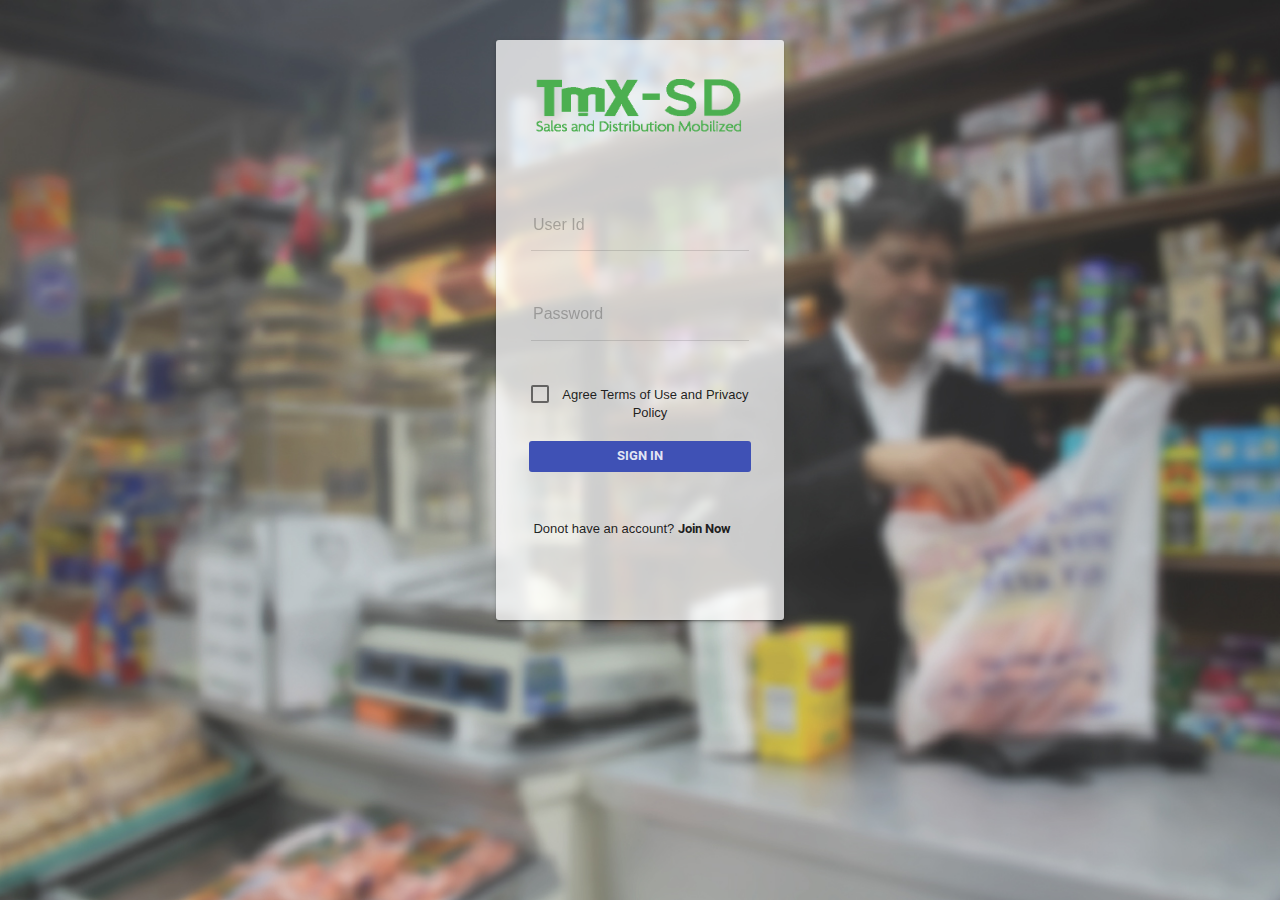
==== commit 5d10089c: "Changes in Index.html" ====
--- a/html/index.html
+++ b/html/index.html
@@ -77,7 +77,7 @@
         <md-input-container>
 			<label style = "text-align: left; float: left; font-size:medium;">User Id</label>
 			<input type="text" name="useridsignin" ng-model="project.useridsignin" tabindex="0" required minlength="6" maxLength="12" />
-			<div ng-messages="myform2.useridsignin.$error">
+			<div ng-messages="myform2.useridsignin.$error" ng-if='myform2.useridsignin.$dirty'>
 				<div ng-message="required">Please enter User Id</div>
 				<div ng-message="minlength">Minimum 6 characters required</div>
 			</div>
@@ -86,7 +86,7 @@
         <md-input-container>
 			<label style = "text-align: left; float: left;font-size:medium;">Password</label>
 			<input type="password" name="passwordsignin" ng-model="project.passwordsignin" tabindex="0" required minlength="8" maxLength="12" />
-			<div ng-messages="myform2.passwordsignin.$error">
+			<div ng-messages="myform2.passwordsignin.$error" ng-if='myform2.passwordsignin.$dirty'>
 				<div ng-message="required">Please enter Password</div>
 				<div ng-message="minlength">Minimum 8 characters required</div>
 			</div>
@@ -97,7 +97,7 @@
             <input type="checkbox" ng-model="agree" required><i class="indigo"></i> <a href> Agree Terms of Use and Privacy Policy</a>
           </label>
           <div class="md-form-group">
-           <button type = "submit" md-ink-ripple  class="md-btn md-raised indigo btn-block p-h-md" style="width: 100%;">Sign In </button>
+           <button type = "submit" md-ink-ripple  class="md-btn indigo btn-block p-h-md" style="width: 100%;">Sign In </button>
            </div>
         </div>
        </form>
@@ -111,42 +111,10 @@
 
       
   </div>
-<div class="modal" id="myModal1" role="dialog" aria-hidden="true">
-	 <div class="modal-dialog">
-                <div class="modal-content">
-					<div class="modal-header green">
-						<button type="button" class="close" data-dismiss="modal" aria-label="Close"><span aria-hidden="true">&times;</span></button>
-						<h4 class="modal-title">Activation Code</h4>
-					</div>
-					<div>
-							 <md-tabs md-dynamic-height md-border-bottom md-stretch-tabs md-selected="0">
-								<md-content class="md-padding">
-								
-									<div id="activationcode" name = "sign up" style= "display:block" >   
-												 <form name="myform3" class="ng-valid-max ng-dirty ng-valid-parse ng-valid-md-maxlength ng-valid-number ng-invalid ng-valid-min ng-invalid-required">
-													 <br>
-												   <md-input-container>
-														<label style = "text-align: left; float: left;">Activation Code</label>
-														<input type="text" name="companyname" ng-model="project.name" tabindex="0" required/>
-														<div ng-messages="myform.companyname.$error">
-															<div ng-message="required">Please enter Activation Code</div>
-														</div>
-													</md-input-container>
-													 <div style="text-align:center;"><br>
-													   <button type = "submit" md-ink-ripple data-toggle="modal" data-target="#myModal1" class="md-btn md-raised indogo btn-block p-h-md" style="display:inline; height: 20%; width: 70%;">Sign Up </button>
-													  </div>
-													  </form>
-								
-								</md-content>
-							</md-tabs>
-								
-					</div>
-				</div>
-	</div>
-</div>
+
 </div>
  <div class="modal fade" id="myModal" role="dialog" aria-hidden="true">
-              <div class="modal-dialog modal-sm" >
+              <div class="modal-dialog" >
                 <div class="modal-content">
                   <div class="modal-header green">
                     <button type="button" class="close" data-dismiss="modal" aria-label="Close"><span aria-hidden="true">&times;</span></button>
@@ -161,60 +129,65 @@
 												<div id="signupwithcompany" name = "sign up" style= "display:block" >   
 												 <form name="myform" class="ng-valid-max ng-dirty ng-valid-parse ng-valid-md-maxlength ng-valid-number ng-invalid ng-valid-min ng-invalid-required" onsubmit="showactivation()">
 													 <br>
-												   <md-input-container>
+                                                     <div layout layout-sm="column">
+												   <md-input-container style="  margin: 0 60px 0 10px;">
+														<label style = "text-align: left; float: left; font-size: medium;">User Id</label>
+														<input type="text" name="userid" ng-model="project.name" tabindex="0" required/>
+                                                       <div ng-messages='myform.userid.$error' ng-if='myform.userid.$dirty'>
+                                                            <div ng-message='required'>Please Enter User Id</div>
+                                                        </div>
+													</md-input-container>
+												
+													
+													<md-input-container style="  margin: 0 0px 0 10px;">
+														<label style = "text-align: left; float: left; font-size: medium; margin: 0 10px 0 10px;">Password</label>
+														<input type="password" name="password" ng-model="project.password" tabindex="0" required minlength="6" maxLength="12" />
+														<div ng-messages="myform.password.$error" ng-if='myform.password.$dirty'>
+															<div ng-message="required">Please enter Password</div>
+															<div ng-message="minlength">Minimum 6 characters required</div>
+														</div>
+													</md-input-container>
+												</div>
+													
+													 <div layout layout-sm="column">
+												   <md-input-container style="  margin: 0 60px 0 10px;">
+														<label style = "text-align: left; float: left; font-size: medium;">First Name</label>
+														<input type="text" name="firstname" ng-model="project.firstname" tabindex="0" required/>
+														<div ng-messages="myform.firstname.$error" ng-if='myform.firstname.$dirty'>
+															<div ng-message="required">Please enter First Name</div>
+														</div>
+													</md-input-container>
+												
+													
+													<md-input-container style="  margin: 0 0px 0 10px;">
+														<label style = "text-align: left; float: left; font-size: medium; margin: 0 10px 0 10px;">Last Name</label>
+														<input type="text" name="lastname" ng-model="project.lastname" tabindex="0" required minlength="6" maxLength="12" />
+														<div ng-messages="myform.lastname.$error" ng-if='myform.lastname.$dirty'>
+															<div ng-message="required">Please enter Last Name</div>
+															<div ng-message="minlength">Minimum 6 characters required</div>
+														</div>
+													</md-input-container>
+												</div>
+													
+												   <div layout layout-sm="column">
+												   <md-input-container style="  margin: 0 60px 0 10px;">
 														<label style = "text-align: left; float: left; font-size: medium;">Company Name</label>
-														<input type="text" name="companyname" ng-model="project.name" tabindex="0" required/>
-														<div ng-messages="myform.companyname.$error">
-															<div ng-message="required">Please enter company name</div>
-														</div>
-													</md-input-container>
-												
-													
-													<md-input-container>
-														<label style = "text-align: left; float: left; font-size: medium;">User Id</label>
-														<input type="text" name="userid" ng-model="project.userid" tabindex="0" required minlength="6" maxLength="12" />
-														<div ng-messages="myform.userid.$error">
-															<div ng-message="required">Please enter user Id</div>
+														<input type="text" name="companyname" ng-model="project.companyname" tabindex="0" required/>
+														<div ng-messages="myform.companyname.$error" ng-if='myform.companyname.$dirty'>
+															<div ng-message="required">Please enter Company Name</div>
+														</div>
+													</md-input-container>
+												
+													
+													<md-input-container style="  margin: 0 0px 0 10px;">
+														<label style = "text-align: left; float: left; font-size: medium; margin: 0 10px 0 10px;">Phone No</label>
+														<input type="text" name="phoneno" ng-model="project.phoneno" tabindex="0" required minlength="6" maxLength="12" />
+														<div ng-messages="myform.phoneno.$error"  ng-if='myform.phoneno.$dirty'>
+															<div ng-message="required">Please enter Phone No</div>
 															<div ng-message="minlength">Minimum 6 characters required</div>
 														</div>
 													</md-input-container>
-												
-													
-													<md-input-container>
-														<label style = "text-align: left; float: left; font-size: medium;">Password</label>
-														<input type="password" name="password" ng-model="project.password" tabindex="0" required minlength="8" maxLength="12" />
-														<div ng-messages="myform.password.$error">
-															<div ng-message="required">Please enter password</div>
-															<div ng-message="minlength">Minimum 8 characters required</div>
-														</div>
-													</md-input-container>
-													
-													
-													<md-input-container>
-														<label style = "text-align: left; float: left; font-size: medium;">FirstName</label>
-														<input type="text" name="firstname" ng-model="project.firstName" tabindex="0" required/>
-														<div ng-messages="myform.firstname.$error">
-															<div ng-message="required">Please enter FirstName</div>
-														</div>
-													</md-input-container>
-													
-													
-												   <md-input-container>
-														<label style = "text-align: left; float: left; font-size: medium;">LastName</label>
-														<input type="text" name="lastname" ng-model="project.lastName" tabindex="0" required/>
-														<div ng-messages="myform.lastname.$error">
-															<div ng-message="required">Please enter LastName</div>
-														</div>
-													</md-input-container>
-												
-													
-												   <md-input-container>
-														<label style = "text-align: left; float: left; font-size: medium;">Phone No</label>
-														<input type="text" name="phoneno" ng-model="project.phoneno" tabindex="0"required/>
-														<div ng-messages="myform.phoneno.$error">
-															<div ng-message="required">Please enter Phone No</div>
-														</div>
-													</md-input-container>
+												</div>
 													<br>
 													
 													<div class="m-b-md">
@@ -222,14 +195,14 @@
 														<input type="checkbox" ng-model="agree" required><i class="indigo"></i> <a href style="font-size: 13px;"> Agree Terms of Use and Privacy Policy</a>
 													  </label>
 													  <div style="text-align:center;"><br>
-													   <button type = "submit" md-ink-ripple class="md-btn md-raised indigo btn-block p-h-md" style="display:inline; font-size:13px; width: 70%;">Sign Up </button>
+													   <button type = "submit" md-ink-ripple class="md-btn indigo btn-block p-h-md" style="display:inline; font-size:13px; width: 40%;">Sign Up </button>
 													   </div>
 													</div>
 												</form>
 												<div style="text-align:center;">- OR -</div><br>
 												<div style="text-align:center;">
-												 <button md-ink-ripple onclick="ToggleFormSocial()" class="md-btn md-raised indigo btn-block p-h-md" style="background-image: url(images/signinfb.png);
-													background-repeat: round; color: transparent;  width: 70%">
+												 <button md-ink-ripple onclick="ToggleFormSocial()" class="md-btn indigo btn-block p-h-md" style="background-image: url(images/signinfb.png);
+													background-repeat: round; color: transparent;  width: 40%">
 													Facebook Signin
 												</button>
 												</div>
@@ -245,7 +218,7 @@
 												<md-input-container>
 													<label style = "text-align: left; float: left; font-size: medium;">Company Name</label>
 													<input type="text" name="companynameSocialForm" ng-model="project.companynameSocialForm" tabindex="0" required/>
-													<div ng-messages="myform1.companynameSocialForm.$error">
+													<div ng-messages="myform1.companynameSocialForm.$error" ng-if='myform1.companynameSocialForm.$dirty'>
 														<div ng-message="required">Please enter Company Name</div>
 													</div>
 												</md-input-container>
@@ -254,7 +227,7 @@
 												<md-input-container>
 													<label style = "text-align: left; float: left; font-size: medium;">Phone No</label>
 													<input type="text" name="phonenoSocialForm" ng-model="project.phonenoSocialForm" tabindex="0" required/>
-													<div ng-messages="myform1.phonenoSocialForm.$error">
+													<div ng-messages="myform1.phonenoSocialForm.$error" ng-if='myform1.phonenoSocialForm.$dirty'>
 														<div ng-message="required">Please enter Phone No</div>
 													</div>
 												</md-input-container>
@@ -266,24 +239,24 @@
 													<input type="checkbox" ng-model="agree" required><i class="indigo"></i> <a href style="font-size: 13px;"> Agree Terms of Use and Privacy Policy</a>
 												  </label>
 												   <div style="text-align:center;"><br>
-													   <button type = "submit" md-ink-ripple  class="md-btn md-raised indigo btn-block p-h-md" style="display:inline; font-size:13px; width: 70%;">Sign Up</button>
+													   <button type = "submit" md-ink-ripple  class="md-btn indigo btn-block p-h-md" style="display:inline; font-size:13px; width: 70%;">Sign Up</button>
 													</div>
 												</div>
 											   </form>
 											</div>
 											
 											<div id="activationcode1" name = "sign up" style= "display:none" >   
-												 <form name="myform3" class="ng-valid-max ng-dirty ng-valid-parse ng-valid-md-maxlength ng-valid-number ng-invalid ng-valid-min ng-invalid-required" >
+												 <form name="myform4" class="ng-valid-max ng-dirty ng-valid-parse ng-valid-md-maxlength ng-valid-number ng-invalid ng-valid-min ng-invalid-required" >
 													 <br>
 												   <md-input-container>
 														<label style = "text-align: left; float: left;  font-size: medium;">Activation Code</label>
 														<input type="text" name="companyname" ng-model="project.activationcode" tabindex="0" required/>
-														<div ng-messages="myform.companyname.$error">
+														<div ng-messages="myform4.companyname.$error" ng-if='myform4.companyname.$dirty'>
 															<div ng-message="required">Please enter Activation Code</div>
 														</div>
 													</md-input-container>
 													 <div style="text-align:center;"><br>
-													   <button md-ink-ripple class="md-btn md-raised indigo btn-block p-h-md" style="display:inline; font-size:13px; width: 70%;">Enter </button>
+													   <button md-ink-ripple class="md-btn indigo btn-block p-h-md" style="display:inline; font-size:13px; width: 70%;">Enter </button>
 													  </div>
 													 </form>
 											</div>
